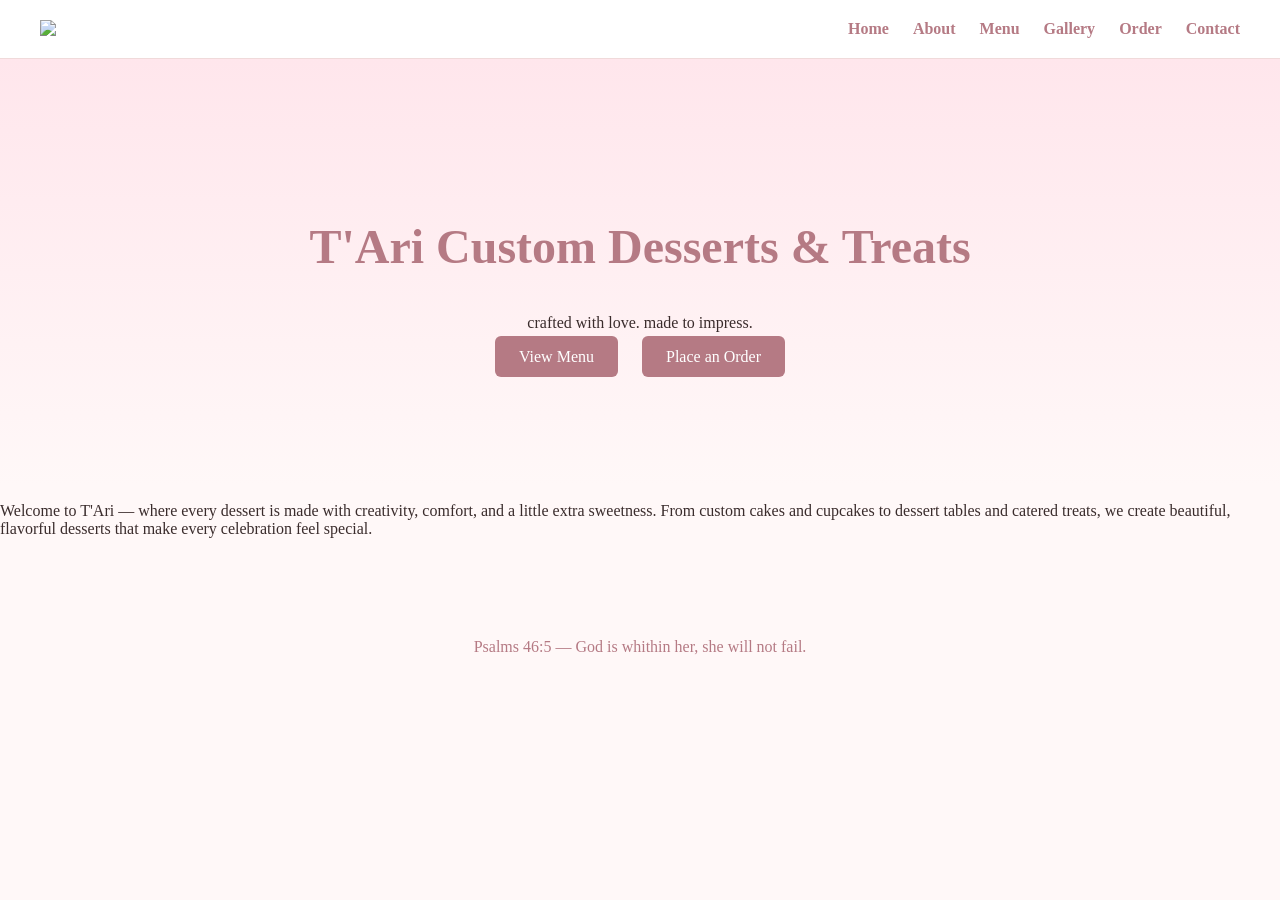
==== index.html @ b2ba28b3 "initial website setup" ====
<!DOCTYPE html>
<html lang="en">
    <head>
        <meta charset="UTF-8">
        <meta name="viewport" content="width=device-width, initial-scale=1.0">
        <title>T'Ari Custom Desserts & Treats</title>
        <link rel="stylesheet" href="style.css">
    </head>

    <body>

    <header>
        <img src="logo.png" class="logo">
        <nav>
            <a href="index.html">Home</a>
            <a href="aboutme.html">About</a>
            <a href="menu.html">Menu</a>
            <a href="gallery.html">Gallery</a>
            <a href="order.html">Order</a>
            <a href="contact.html">Contact</a>
        </nav>
    </header>

    <section class="hero">
        <h1>T'Ari Custom Desserts & Treats</h1>
        <p>crafted with love. made to impress.</p>
        <div class="buttons">
            <a href="menu.html" class="btn">View Menu</a>
            <a href="order.html" class="btn">Place an Order</a>
        </div>
    </section>

    <section class="intro">
        <p>
            Welcome to T'Ari — where every dessert is made with creativity, comfort, and a little extra sweetness.
            From custom cakes and cupcakes to dessert tables and catered treats, we create beautiful, flavorful desserts that make every celebration feel special.
        </p>
    </section>

    <footer>
        Psalms 46:5 — God is whithin her, she will not fail.
    </footer>
    
    </body>
</html>
---- style.css ----
body {
    margin: 0;
    font-family: 'Playfair Display', serif;
    background: #fff8f8;
    color: #3a2c2c;
}

header {
    display: flex;
    justify-content: space-between;
    padding: 20px 40px;
    background: white;
    border-bottom: 1px solid#f0dada;
}

nav a {
    margin-left: 20px;
    text-decoration: none;
    color: #b57a84;
    font-weight: 600;
}

.hero {
    text-align: center;
    padding: 120px 20px;
    background: linear-gradient(to bottom, #ffe6ec, #fff8f8);
}

.hero h1 {
font-size: 48px;
color: #b57a84;
}

.btn {
    padding: 12px 24px;
    background: #b57a84;
    color: white;
    text-decoration: none;
    border-radius: 6px;
    margin: 10px;
}

footer {
    text-align: center;
    padding: 40px;
    margin-top: 60px;
    color: #b57a84;
}
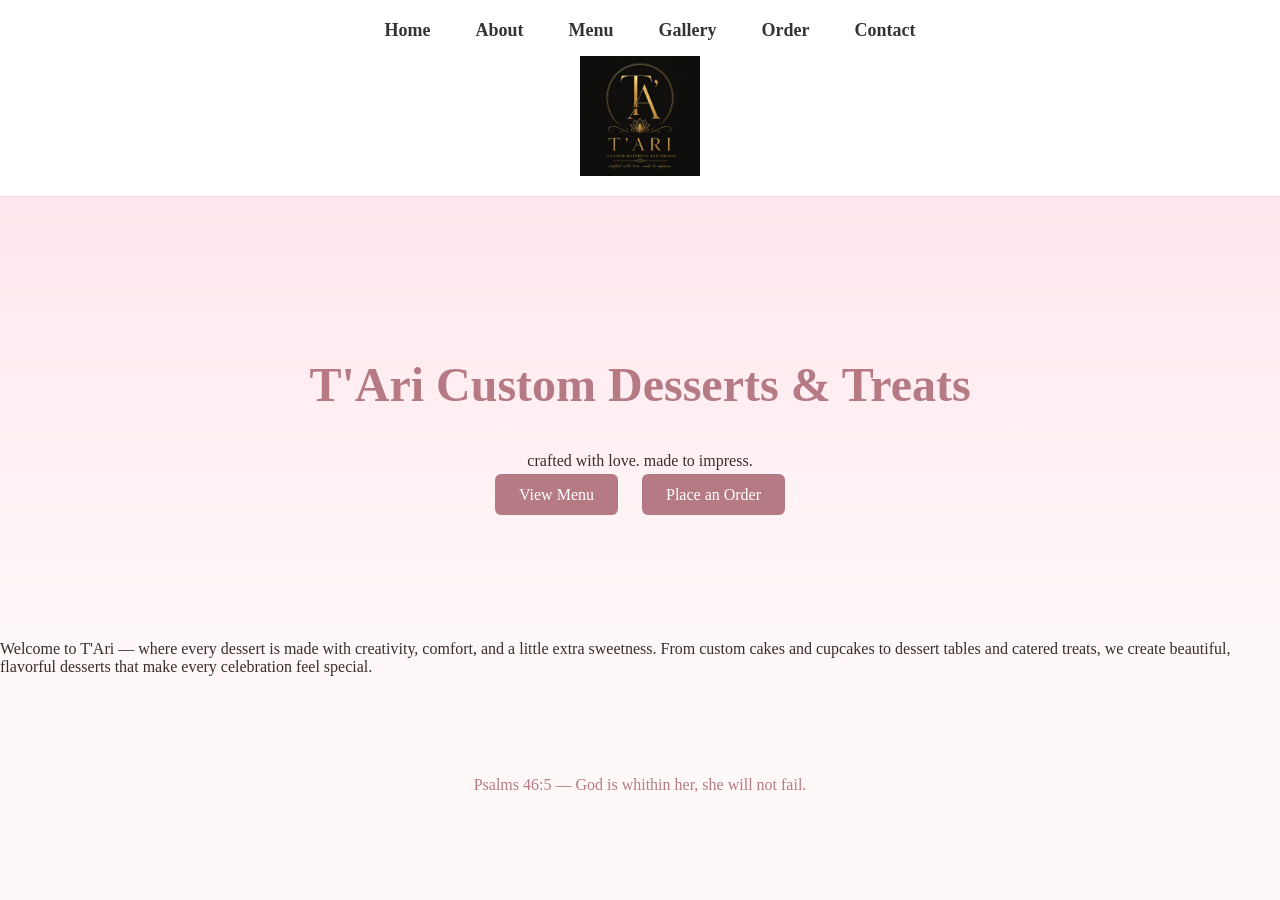
==== commit 9f355bca: "Everything Changed" ====
--- a/index.html
+++ b/index.html
@@ -10,8 +10,7 @@
     <body>
 
     <header>
-        <img src="logo.png" class="logo">
-        <nav>
+        <nav class="top-nav">
             <a href="index.html">Home</a>
             <a href="aboutme.html">About</a>
             <a href="menu.html">Menu</a>
@@ -19,6 +18,8 @@
             <a href="order.html">Order</a>
             <a href="contact.html">Contact</a>
         </nav>
+        
+        <img src="logo.png" class="logo">
     </header>
 
     <section class="hero">
--- a/style.css
+++ b/style.css
@@ -45,4 +45,36 @@
     padding: 40px;
     margin-top: 60px;
     color: #b57a84;
+}
+
+.logo {
+    height: 80px;
+    width: auto;
+}
+
+header {
+    display: flex;
+    flex-direction: column;
+    align-items: center;
+    text-align: center;
+    padding: 20px 0;
+}
+
+.top-nav {
+    display: flex;
+    gap: 25px;
+    justify-content: center;
+    margin-bottom: 15px;
+}
+
+.top-nav a {
+    text-decoration: none;
+    font-size: 18px;
+    font-weight: 600;
+    color: #333;
+}
+
+.logo {
+    height: 120px;
+    width: auto;
 }
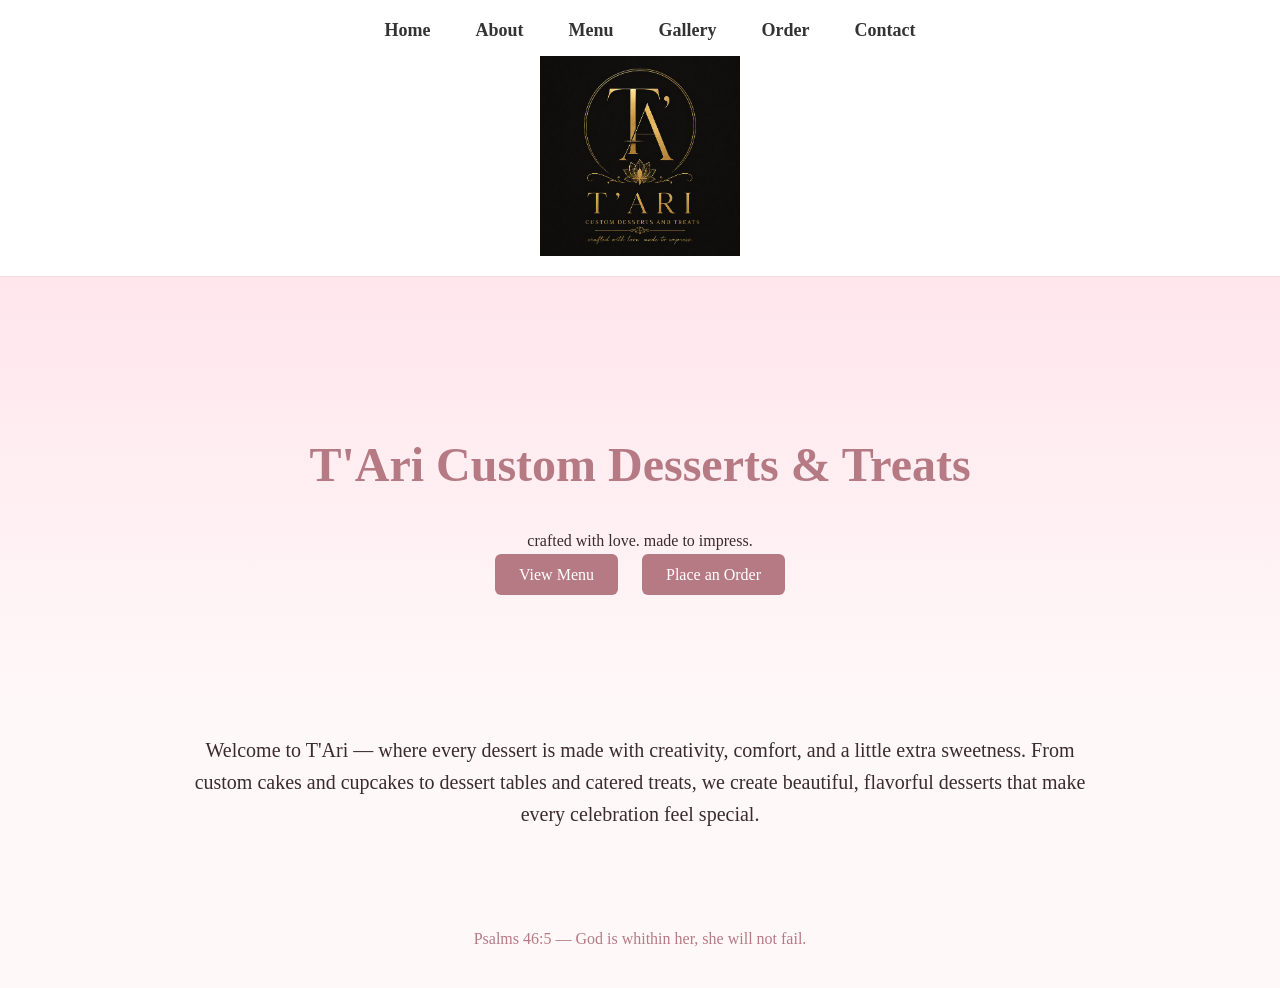
==== commit 9f259daf: "header change" ====
--- a/index.html
+++ b/index.html
@@ -31,7 +31,7 @@
         </div>
     </section>
 
-    <section class="intro">
+    <section class="welcome-text">
         <p>
             Welcome to T'Ari — where every dessert is made with creativity, comfort, and a little extra sweetness.
             From custom cakes and cupcakes to dessert tables and catered treats, we create beautiful, flavorful desserts that make every celebration feel special.
--- a/style.css
+++ b/style.css
@@ -47,11 +47,6 @@
     color: #b57a84;
 }
 
-.logo {
-    height: 80px;
-    width: auto;
-}
-
 header {
     display: flex;
     flex-direction: column;
@@ -75,6 +70,16 @@
 }
 
 .logo {
-    height: 120px;
+    height: 200px;
     width: auto;
+    display: block;
+    margin: 0;
+}
+
+.welcome-text {
+    text-align: center;
+    max-width: 900px;
+    margin: 30px auto;
+    font-size: 20px;
+    line-height:1.6;
 }
